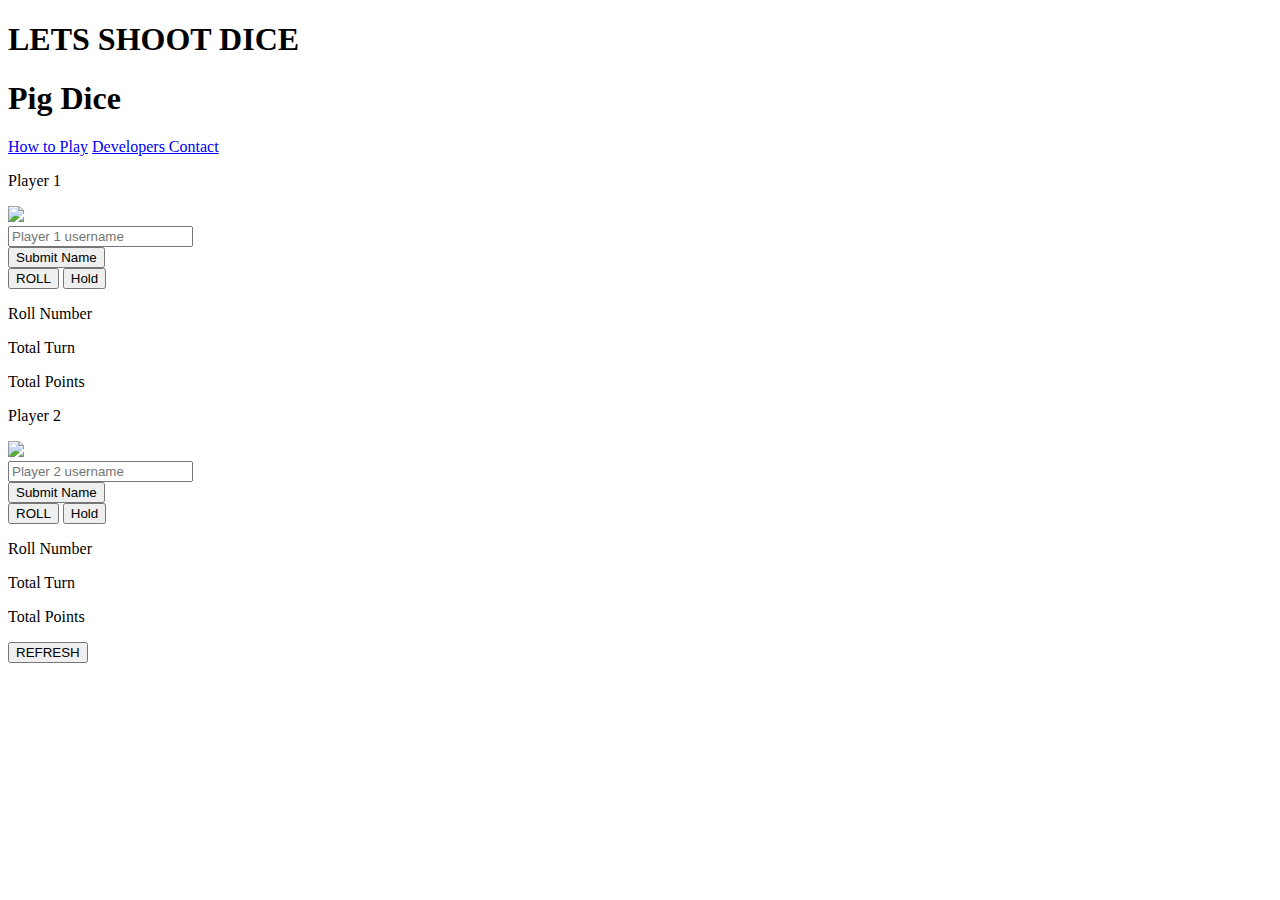
==== index.html @ b17ebb13 "made an alert for winner" ====
<!DOCTYPE html>
<html lang="en">
  <head>



    <meta charset="utf-8">
    <meta http-equiv="X-UA-compatible">
    <meta name="viewport" value="width=device-width, initial-scale=1">
    <title>Play Pig-Dice</title>

    <link href="/home/lorddoyo/Documents/Pig-Dice/css/bootstrap.css" rel="stylesheet">
    <link href="/home/lorddoyo/Documents/Pig-Dice/css/styles.css" rel="stylesheet">
  <link href="https://fonts.googleapis.com/css?family=Cinzel|Shadows+Into+Light" rel="stylesheet">

  </head>
  <body>
    <div class="container">
      <h1 id="shoot">LETS SHOOT DICE</h1>
      <div class="jumbotron">
      <div class="row">


          <h1 class="navbar" id="title">Pig Dice</h1>

          <nav class="navbar navbar-dark primary-color">

              <a class="navbar-brand" href="index1.html">How to Play</a>
              <a class="navbar-brand" href="index2.html">Developers Contact</a>


          </nav>
           <div class='dice'>
             <p id = "gon">Player 1</p>
             <img id="img1"src="/home/lorddoyo/Desktop/pigdice/images/downlod6.png">
             <form id="player-1">
            <div class="form-group">
              <div class="input-group mb-3">
                <input type="text" class="form-control" required placeholder="Player 1 username" label="Participant's username" describedby="button-addon0" id ="fala1">
                <div class="input-group-append">
                <button class="btn btn-outline-secondary" type="submit"  id="addon0">Submit Name</button>
                </div>
              </div>

              <button = type="button" class="btn btn-lg btn-primary" onclick="roll()">ROLL</button>

              <button type="button" class="btn btn-lg btn-primary"  onclick="hold1()">Hold</button>
              <p> Roll Number <span id = "roll"></span></p>
              <p> Total Turn <span id = "turn"></span></p>
              <p> Total Points <span id = "points"></span></p>
            </div>
          </form>

           </div>
           <div class='dice'>
             <p id = "kilua">Player 2</p>
             <img id="img2"src="/home/lorddoyo/Desktop/pigdice/images/downlod6.png">
             <form id="player-2">
            <div class="form-group">
              <div class="input-group mb-3">
                <input type="text" class="form-control"required placeholder="Player 2 username" label="Participant's username" describedby="button-addon1"id ="fala2">
                <div class="input-group-append">
                <button class="btn btn-outline-secondary" type="submit"  id="addon1">Submit Name</button>
                </div>
              </div>
              <button = type="button" class="btn btn-lg btn-primary" onclick="roll1()">ROLL</button>
              <button type="button" class="btn btn-lg btn-primary"  onclick="hold2()">Hold</button>
              <p> Roll Number <span id = "roll0"></span></p>
              <p> Total Turn <span id = "turnt"></span></p>
              <p> Total Points <span id = "points1"></span></p>
            </div>
          </form>

            </div>
            
        </div>
        </div>
          <a href="#"><button type="button" Onclick="window.location.reload()" name="button" id="refresh">REFRESH</button></a>





    <script
    src="https://code.jquery.com/jquery-3.3.1.js"
    integrity="sha256-2Kok7MbOyxpgUVvAk/HJ2jigOSYS2auK4Pfzbm7uH60="
    crossorigin="anonymous"></script>

  <script src="js/scripts1.js"></script>
  </body>
</html>
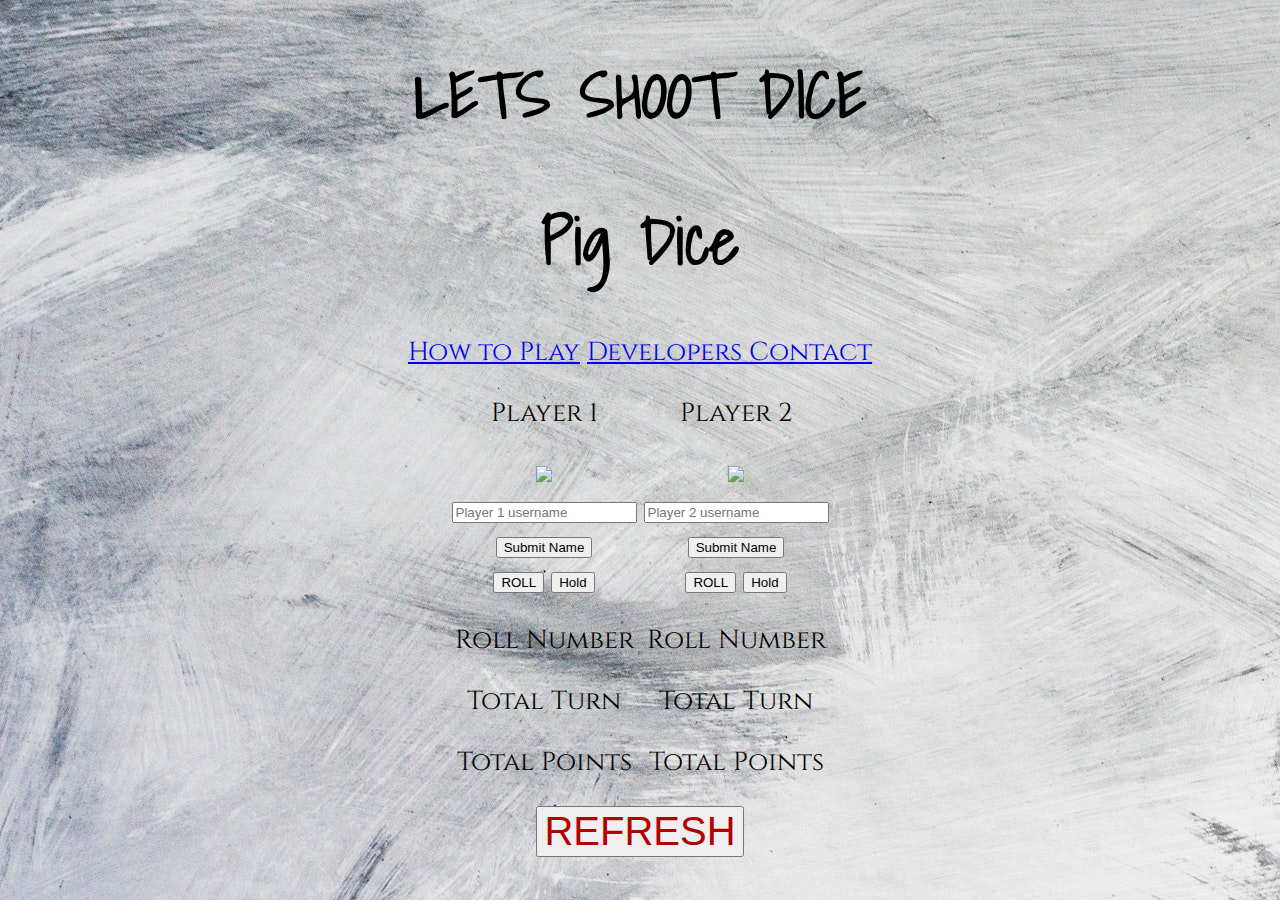
==== commit 61254b84: "made proper css links" ====
--- a/index.html
+++ b/index.html
@@ -9,12 +9,13 @@
     <meta name="viewport" value="width=device-width, initial-scale=1">
     <title>Play Pig-Dice</title>
 
-    <link href="/home/lorddoyo/Documents/Pig-Dice/css/bootstrap.css" rel="stylesheet">
-    <link href="/home/lorddoyo/Documents/Pig-Dice/css/styles.css" rel="stylesheet">
-  <link href="https://fonts.googleapis.com/css?family=Cinzel|Shadows+Into+Light" rel="stylesheet">
+    <link href="css/bootstrap.css">
+    <link href="css/styles.css" rel="stylesheet">
+    <link href="https://fonts.googleapis.com/css?family=Cinzel|Shadows+Into+Light" rel="stylesheet">
 
   </head>
   <body>
+    <div id ="noma">
     <div class="container">
       <h1 id="shoot">LETS SHOOT DICE</h1>
       <div class="jumbotron">
@@ -72,14 +73,15 @@
           </form>
 
             </div>
-            
+
         </div>
         </div>
           <a href="#"><button type="button" Onclick="window.location.reload()" name="button" id="refresh">REFRESH</button></a>
 
 
 
-
+       </div>
+     </div>
 
     <script
     src="https://code.jquery.com/jquery-3.3.1.js"
--- a/css/styles.css
+++ b/css/styles.css
@@ -0,0 +1,49 @@
+.container{
+  text-align: center;
+  width: 80%;
+  margin:30px auto;
+}
+
+.dice{
+  display: inline-block;
+}
+body{
+
+  font-family: 'Cinzel', serif;
+}
+h1{
+  font-size: 4rem;
+  text-shadow: 5px black;
+  font-family: 'Shadows Into Light', cursive;
+}
+img{
+  width: 80%;
+}
+
+#back{
+  text-align: center;
+  font-size: 28px;
+}
+.body1{
+  background-image: url(..//images/damn.jpg);
+  font-family: 'Cinzel', serif;
+}
+.container{
+
+  font-size:26px;
+}
+.body2{
+  background-image: url(..//images/damn.jpg);
+  font-family: 'Cinzel', serif;
+}
+body{
+  background-image: url(..//images/damn.jpg);
+}
+#refresh{
+
+  font-size: 40px;
+  color: #b30000;
+
+  top: 50%;
+  left: 50%;
+}
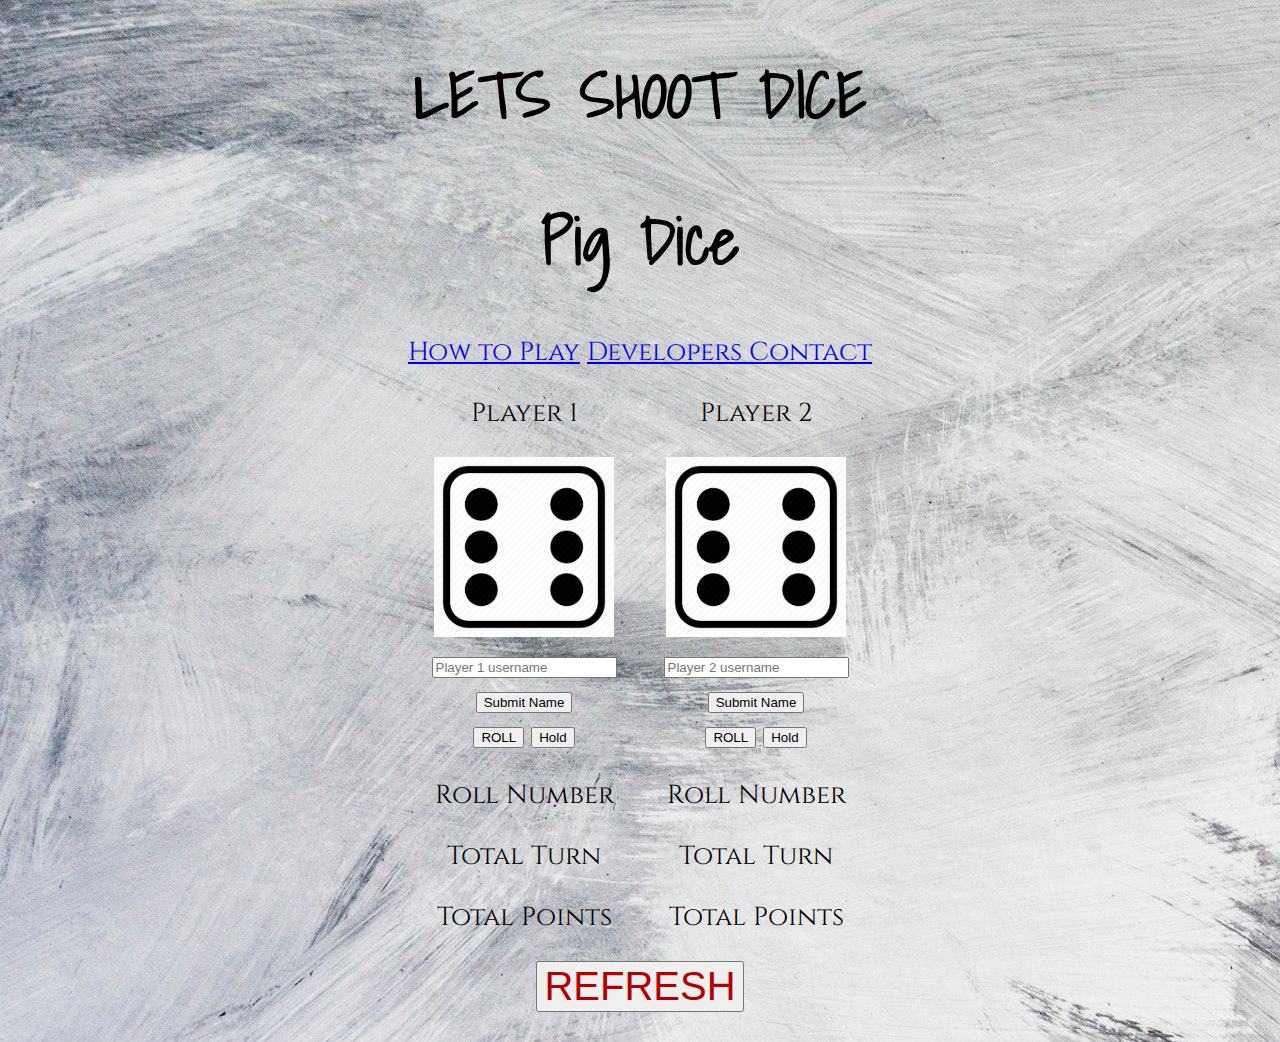
==== commit 72900333: "made proper links for the images" ====
--- a/index.html
+++ b/index.html
@@ -33,7 +33,7 @@
           </nav>
            <div class='dice'>
              <p id = "gon">Player 1</p>
-             <img id="img1"src="/home/lorddoyo/Desktop/pigdice/images/downlod6.png">
+             <img id="img1"src="images/downlod6.png">
              <form id="player-1">
             <div class="form-group">
               <div class="input-group mb-3">
@@ -55,7 +55,7 @@
            </div>
            <div class='dice'>
              <p id = "kilua">Player 2</p>
-             <img id="img2"src="/home/lorddoyo/Desktop/pigdice/images/downlod6.png">
+             <img id="img2"src="images/downlod6.png">
              <form id="player-2">
             <div class="form-group">
               <div class="input-group mb-3">
